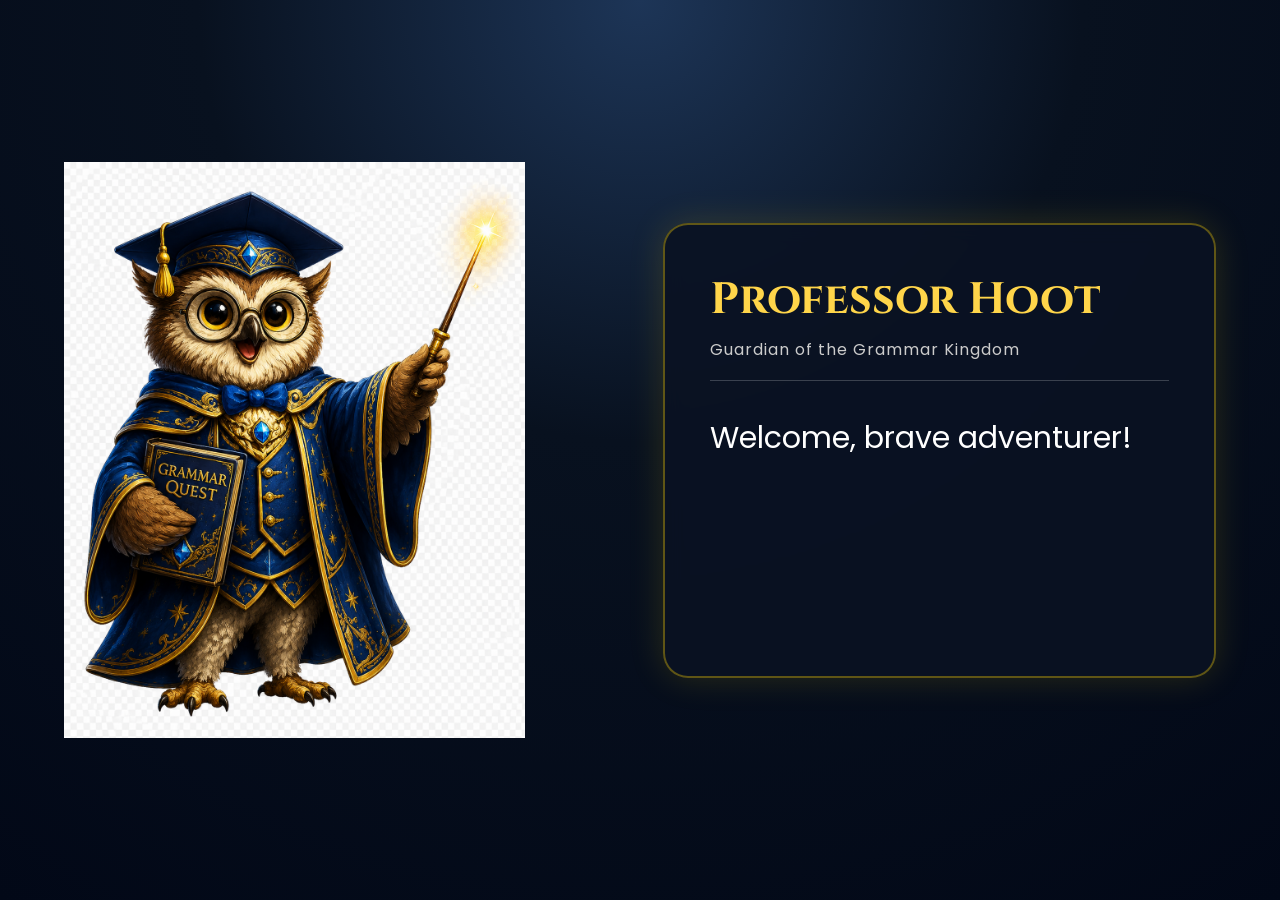
==== index.html @ ab3c51dd "Initial Grammar Quest project" ====
<!DOCTYPE html>
<html lang="en">

<head>

    <meta charset="UTF-8">
    <meta name="viewport" content="width=device-width, initial-scale=1.0">

    <title>Grammar Quest: Restore the Lost Kingdom</title>

    <link rel="stylesheet" href="css/style.css">

    <link rel="preconnect" href="https://fonts.googleapis.com">

    <link rel="preconnect" href="https://fonts.gstatic.com" crossorigin>

    <link href="https://fonts.googleapis.com/css2?family=Cinzel:wght@700&family=Poppins:wght@300;400;500;600&display=swap" rel="stylesheet">

</head>

<body>

    <!-- Animated Background -->

    <div class="stars"></div>

    <div class="moon"></div>

    <div class="castle"></div>

    <!-- Intro Screen -->

    <section id="intro-screen">

        <div class="intro-container">

            <!-- Professor Hoot -->

            <div class="character-section">

                <img
                    id="hoot"
                    src="images/characters/professor-hoot.png"
                    alt="Professor Hoot">

            </div>

            <!-- Dialogue Panel -->

            <div class="dialogue-panel">

                <div class="character-name">

                    <h2>Professor Hoot</h2>

                    <p>Guardian of the Grammar Kingdom</p>

                </div>

                <div id="dialogue-box">

                    <p id="dialogue-text"></p>

                </div>

                <!-- Hidden until dialogue ends -->

                <button id="acceptBtn">

                    ⚔️ YES, I ACCEPT THE QUEST!

                </button>

            </div>

        </div>

    </section>

    <script src="js/intro.js"></script>

</body>

</html>
---- css/style.css ----
/* ==========================================
   GRAMMAR QUEST
   INTRO SCREEN
========================================== */

*{
    margin:0;
    padding:0;
    box-sizing:border-box;
}

body{

    font-family:'Poppins',sans-serif;
    overflow:hidden;
    background:#020817;
    color:white;

}

/* ==========================================
   BACKGROUND
========================================== */

#intro-screen{

    width:100vw;
    height:100vh;

    display:flex;
    justify-content:center;
    align-items:center;

    background:

    radial-gradient(circle at top,#1d3557 0%,#08111f 40%,#020817 100%);

    position:relative;

}

/* ==========================================
   STARS
========================================== */

.stars{

    position:absolute;
    width:100%;
    height:100%;
    background-image:

    radial-gradient(white 1px, transparent 1px);

    background-size:55px 55px;

    opacity:.35;

    animation:twinkle 5s infinite alternate;

}

/* ==========================================
   MOON
========================================== */

.moon{

    position:absolute;

    width:140px;
    height:140px;

    border-radius:50%;

    background:#fff7d6;

    top:60px;
    right:90px;

    box-shadow:
    0 0 40px #fff,
    0 0 80px #ffe082,
    0 0 120px #ffe082;

}

/* ==========================================
   CASTLE
========================================== */

.castle{

    position:absolute;

    bottom:0;

    width:100%;
    height:250px;

    background:linear-gradient(
        to top,
        #020202,
        transparent);

}

/* ==========================================
   MAIN LAYOUT
========================================== */

.intro-container{

    width:90%;
    max-width:1450px;

    display:flex;

    justify-content:space-between;

    align-items:center;

    position:relative;
    z-index:10;

}

/* ==========================================
   PROFESSOR HOOT
========================================== */

.character-section{

    width:40%;

    display:flex;

    justify-content:center;

}

#hoot{

    width:500px;
    max-width:100%;
    height:auto;

    animation:float 3s ease-in-out infinite;

}

/* ==========================================
   DIALOGUE PANEL
========================================== */

.dialogue-panel{

    width:48%;

    background:rgba(10,18,35,.90);

    border:2px solid rgba(255,215,0,.35);

    border-radius:25px;

    padding:45px;

    backdrop-filter:blur(10px);

    box-shadow:

    0 0 35px rgba(255,215,0,.15);

}

/* ==========================================
   NAME
========================================== */

.character-name{

    border-bottom:1px solid rgba(255,255,255,.2);

    padding-bottom:18px;

    margin-bottom:30px;

}

.character-name h2{

    font-family:'Cinzel',serif;

    color:#FFD54A;

    font-size:44px;

}

.character-name p{

    margin-top:8px;

    color:#cccccc;

    letter-spacing:1px;

}

/* ==========================================
   DIALOGUE
========================================== */

#dialogue-box{

    min-height:220px;

}

#dialogue-text{

    font-size:30px;

    line-height:1.8;

}

/* ==========================================
   ACCEPT BUTTON
========================================== */

#acceptBtn{

    display:none;

    margin-top:35px;

    width:100%;

    padding:20px;

    border:none;

    border-radius:60px;

    cursor:pointer;

    font-size:24px;

    font-weight:bold;

    color:black;

    background:#FFD54A;

    transition:.3s;

}

#acceptBtn:hover{

    transform:scale(1.05);

    box-shadow:

    0 0 20px gold;

}

/* ==========================================
   ANIMATIONS
========================================== */

@keyframes float{

    0%{
        transform:translateY(0px);
    }

    50%{
        transform:translateY(-20px);
    }

    100%{
        transform:translateY(0px);
    }

}

@keyframes twinkle{

    from{

        opacity:.25;

    }

    to{

        opacity:.45;

    }

}
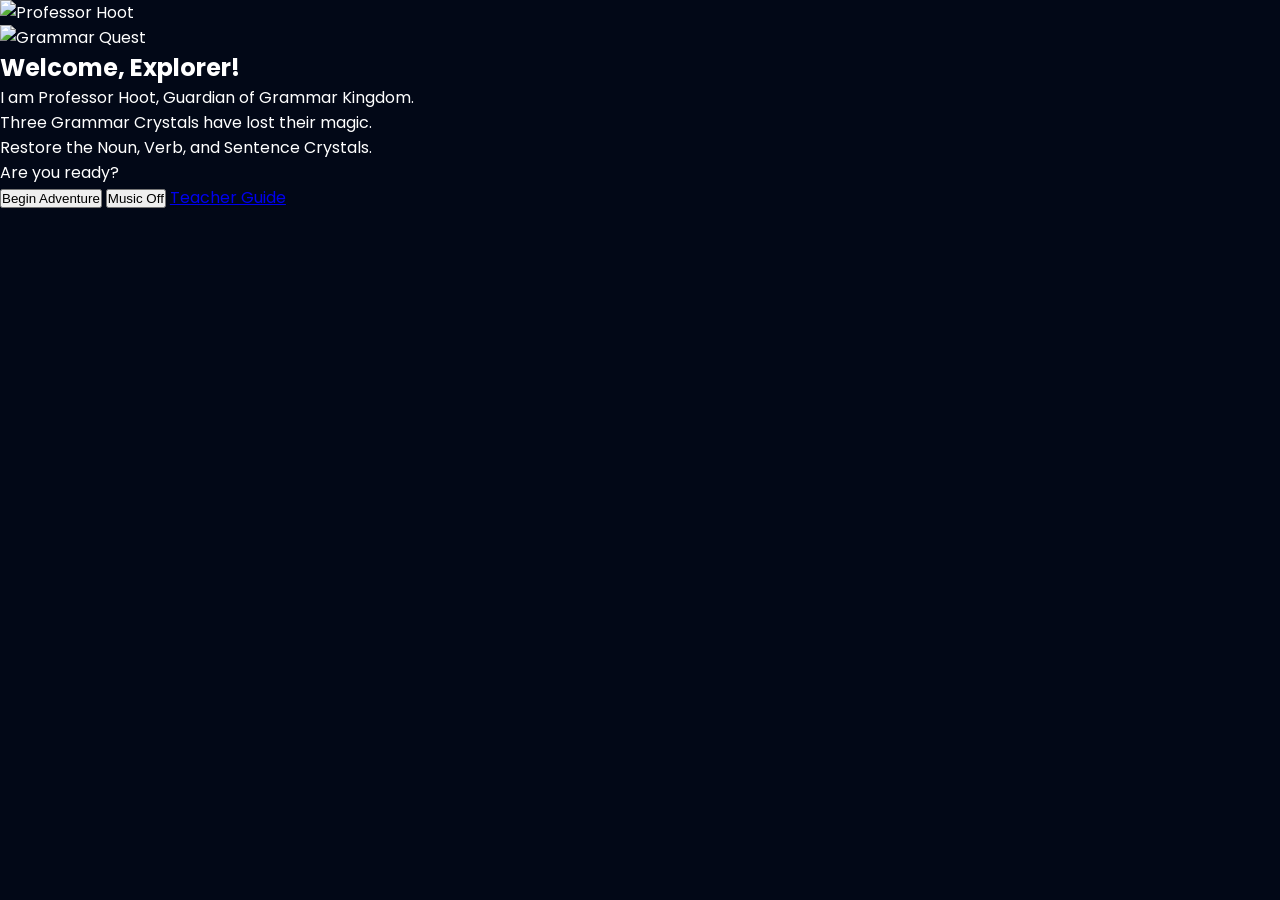
==== commit dd3352f2: "Add files via upload" ====
--- a/index.html
+++ b/index.html
@@ -1,84 +1,62 @@
-<!DOCTYPE html>
+﻿<!DOCTYPE html>
 <html lang="en">
 
 <head>
-
     <meta charset="UTF-8">
     <meta name="viewport" content="width=device-width, initial-scale=1.0">
 
-    <title>Grammar Quest: Restore the Lost Kingdom</title>
-
-    <link rel="stylesheet" href="css/style.css">
+    <title>Grammar Quest</title>
 
     <link rel="preconnect" href="https://fonts.googleapis.com">
+    <link rel="preconnect" href="https://fonts.gstatic.com" crossorigin>
+    <link href="https://fonts.googleapis.com/css2?family=Cinzel:wght@600;700&family=Poppins:wght@300;400;500;600;700&display=swap" rel="stylesheet">
 
-    <link rel="preconnect" href="https://fonts.gstatic.com" crossorigin>
-
-    <link href="https://fonts.googleapis.com/css2?family=Cinzel:wght@700&family=Poppins:wght@300;400;500;600&display=swap" rel="stylesheet">
-
+    <link rel="stylesheet" href="css/style.css?v=8">
 </head>
 
 <body>
+    <div class="background"></div>
+    <div class="overlay"></div>
 
-    <!-- Animated Background -->
+    <main class="container">
+        <section class="left-panel" aria-label="Professor Hoot">
+            <img
+                src="images/characters/professor-hoot.webp"
+                alt="Professor Hoot"
+                class="hoot">
+        </section>
 
-    <div class="stars"></div>
+        <section class="right-panel" aria-label="Grammar Quest introduction">
+            <img
+                src="images/backgrounds/grammar-quest-logo.webp"
+                alt="Grammar Quest"
+                class="logo">
 
-    <div class="moon"></div>
+            <h1 class="hero-title typewriter-title" data-title-typewriter="Welcome, Explorer!">Welcome, Explorer!</h1>
 
-    <div class="castle"></div>
+            <div class="intro-copy" aria-live="polite">
+                <p class="typewriter-line" data-typewriter="I am Professor Hoot, Guardian of Grammar Kingdom.">I am Professor Hoot, Guardian of Grammar Kingdom.</p>
 
-    <!-- Intro Screen -->
+                <p class="typewriter-line" data-typewriter="Three Grammar Crystals have lost their magic.">Three Grammar Crystals have lost their magic.</p>
 
-    <section id="intro-screen">
+                <p class="typewriter-line" data-typewriter="Restore the Noun, Verb, and Sentence Crystals.">Restore the Noun, Verb, and Sentence Crystals.</p>
 
-        <div class="intro-container">
-
-            <!-- Professor Hoot -->
-
-            <div class="character-section">
-
-                <img
-                    id="hoot"
-                    src="images/characters/professor-hoot.png"
-                    alt="Professor Hoot">
-
+                <p class="typewriter-line" data-typewriter="Are you ready?">Are you ready?</p>
             </div>
 
-            <!-- Dialogue Panel -->
+            <div class="action-row">
+                <button id="startBtn" type="button">Begin Adventure</button>
 
-            <div class="dialogue-panel">
-
-                <div class="character-name">
-
-                    <h2>Professor Hoot</h2>
-
-                    <p>Guardian of the Grammar Kingdom</p>
-
-                </div>
-
-                <div id="dialogue-box">
-
-                    <p id="dialogue-text"></p>
-
-                </div>
-
-                <!-- Hidden until dialogue ends -->
-
-                <button id="acceptBtn">
-
-                    ⚔️ YES, I ACCEPT THE QUEST!
-
+                <button id="musicToggle" class="music-toggle" type="button" aria-pressed="false">
+                    Music Off
                 </button>
 
+                <a href="teacher-guide.html" class="guide-link">Teacher Guide</a>
             </div>
+        </section>
+    </main>
 
-        </div>
-
-    </section>
-
-    <script src="js/intro.js"></script>
-
+    <script src="js/script.js?v=7"></script>
 </body>
 
-</html>+</html>
